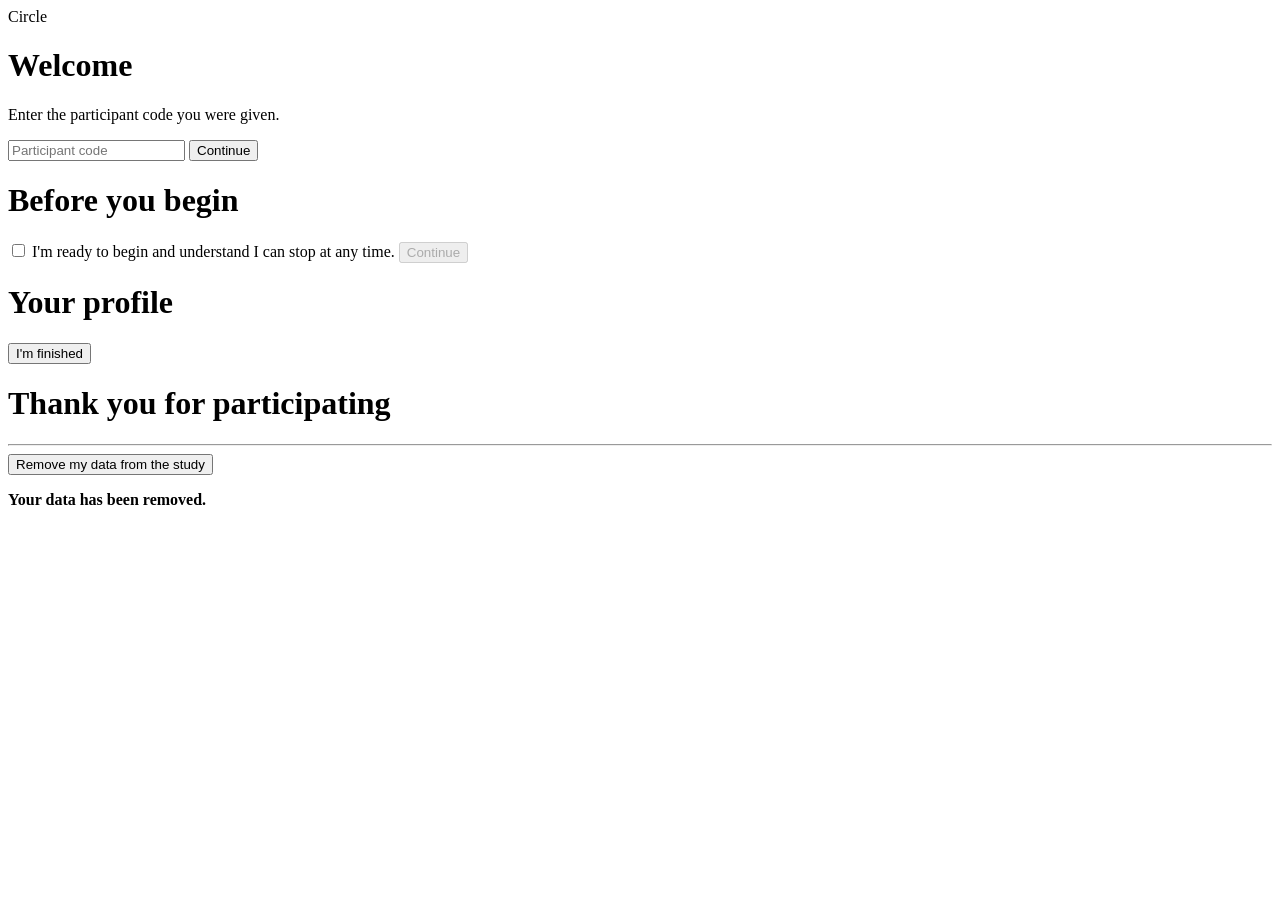
==== index.html @ 5a0bdffd "Add files via upload" ====
<!doctype html>
<html lang="en">
<head>
<meta charset="utf-8">
<meta name="viewport" content="width=device-width, initial-scale=1">
<meta name="robots" content="noindex,nofollow">
<title>Circle</title>
<link rel="stylesheet" href="css/style.css">
</head>
<body>
<header class="topbar">
  <div class="logo" id="logo">Circle</div>
  <div class="me hidden" id="me-chip"></div>
</header>

<main id="screen-code" class="screen card">
  <h1>Welcome</h1>
  <p>Enter the participant code you were given.</p>
  <input id="code-input" type="text" maxlength="12" autocomplete="off" autocapitalize="characters" placeholder="Participant code">
  <button id="code-btn" class="primary">Continue</button>
  <p id="code-error" class="error hidden"></p>
</main>

<main id="screen-message" class="screen card hidden">
  <h1 id="message-title"></h1>
  <p id="message-body"></p>
</main>

<main id="screen-intro" class="screen card hidden">
  <h1>Before you begin</h1>
  <div id="intro-text" class="prewrap"></div>
  <label class="check"><input type="checkbox" id="intro-check"> I'm ready to begin and understand I can stop at any time.</label>
  <button id="intro-btn" class="primary" disabled>Continue</button>
</main>

<main id="screen-profile" class="screen card hidden">
  <h1>Your profile</h1>
  <div id="profile-text" class="prewrap"></div>
  <div id="profile-body"></div>
</main>

<main id="screen-feed" class="screen feed hidden">
  <div id="posts"></div>
  <div class="center"><button id="finish-btn" class="secondary">I'm finished</button></div>
</main>

<main id="screen-debrief" class="screen card hidden">
  <h1>Thank you for participating</h1>
  <div id="debrief-text" class="prewrap"></div>
  <hr>
  <div id="withdraw-text" class="prewrap"></div>
  <button id="withdraw-btn" class="secondary">Remove my data from the study</button>
  <p id="withdraw-done" class="hidden"><b>Your data has been removed.</b></p>
</main>

<div id="modal-root"></div>
<div id="toast" class="toast hidden"></div>

<script src="js/config.js"></script>
<script src="js/api.js"></script>
<script src="js/app.js"></script>
</body>
</html>
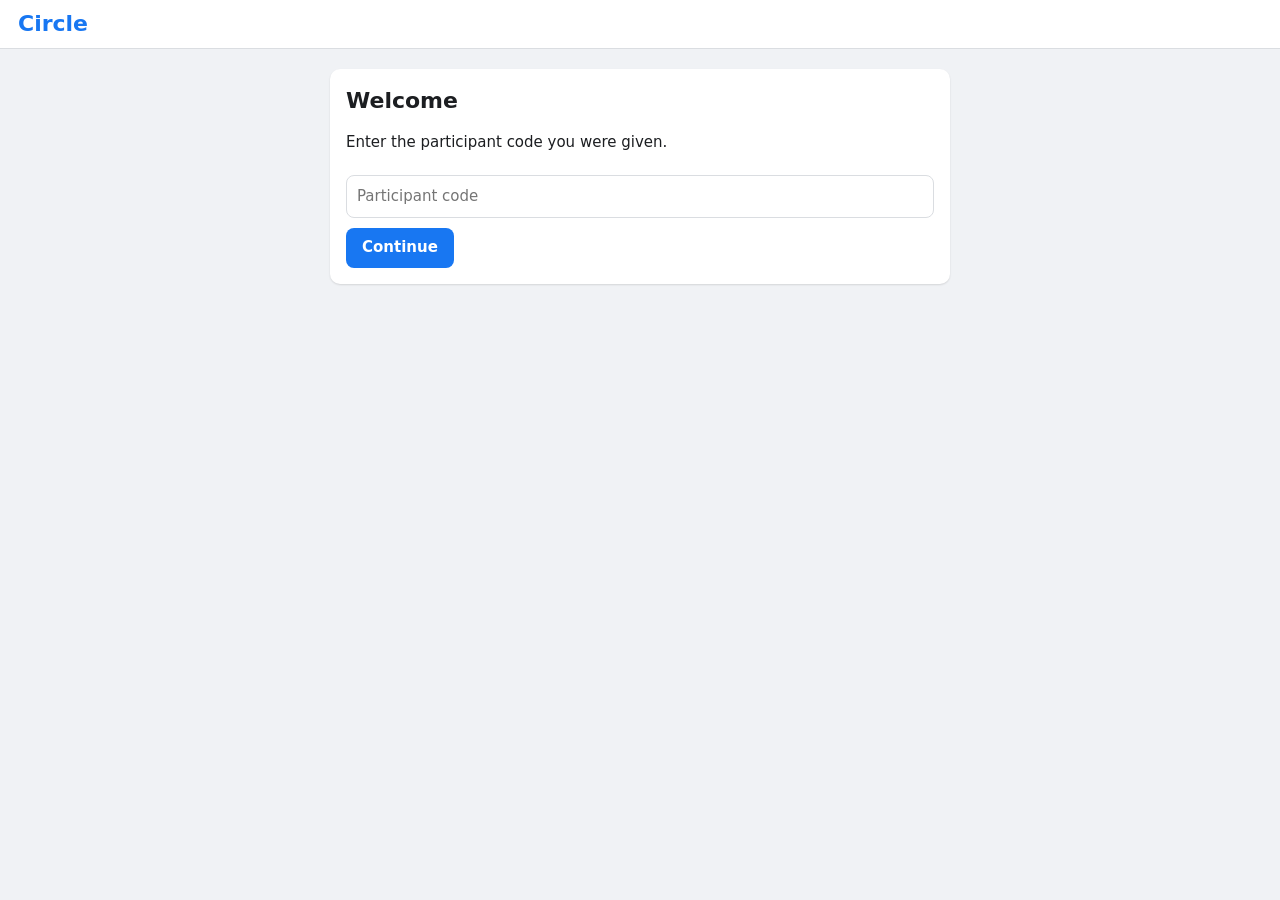
==== commit 64534846: "Add files via upload" ====
--- a/index.html
+++ b/index.html
@@ -5,7 +5,7 @@
 <meta name="viewport" content="width=device-width, initial-scale=1">
 <meta name="robots" content="noindex,nofollow">
 <title>Circle</title>
-<link rel="stylesheet" href="css/style.css">
+<link rel="stylesheet" href="style.css">
 </head>
 <body>
 <header class="topbar">
@@ -56,8 +56,8 @@
 <div id="modal-root"></div>
 <div id="toast" class="toast hidden"></div>
 
-<script src="js/config.js"></script>
-<script src="js/api.js"></script>
-<script src="js/app.js"></script>
+<script src="config.js"></script>
+<script src="api.js"></script>
+<script src="app.js"></script>
 </body>
 </html>
--- a/style.css
+++ b/style.css
@@ -0,0 +1,76 @@
+:root{
+  --bg:#f0f2f5; --card:#fff; --text:#1c1e21; --muted:#65676b;
+  --accent:#1877f2; --line:#dadde1; --radius:10px; --danger:#c0392b;
+}
+*{box-sizing:border-box}
+body{margin:0;background:var(--bg);color:var(--text);
+  font:15px/1.45 system-ui,-apple-system,"Segoe UI",Roboto,sans-serif}
+.hidden{display:none!important}
+.prewrap{white-space:pre-wrap}
+.error{color:var(--danger)}
+.center{text-align:center;margin:20px 0}
+hr{border:0;border-top:1px solid var(--line);margin:18px 0}
+.topbar{position:sticky;top:0;z-index:5;display:flex;justify-content:space-between;align-items:center;
+  background:var(--card);padding:8px 18px;border-bottom:1px solid var(--line)}
+.logo{font-weight:800;font-size:22px;color:var(--accent)}
+.me{display:flex;align-items:center;gap:8px;font-weight:600}
+main{max-width:620px;margin:20px auto;padding:0 12px}
+.card{background:var(--card);border-radius:var(--radius);padding:16px;margin-bottom:14px;
+  box-shadow:0 1px 2px rgba(0,0,0,.12)}
+main.card{margin:20px auto}
+h1{font-size:22px;margin-top:0}
+label{display:block;margin:12px 0;font-weight:600}
+label.check,label.radio{font-weight:400}
+input[type=text],textarea{width:100%;padding:10px;border:1px solid var(--line);border-radius:8px;font:inherit;margin-top:6px}
+button{font:inherit;border:0;border-radius:8px;padding:9px 16px;cursor:pointer}
+button.primary{background:var(--accent);color:#fff;font-weight:600;margin-top:10px}
+button.primary:disabled{opacity:.4;cursor:not-allowed}
+button.secondary{background:#e4e6eb;font-weight:600}
+button.danger{background:var(--danger);color:#fff;font-weight:600}
+.avatar{border-radius:50%;display:flex;align-items:center;justify-content:center;color:#fff;
+  font-weight:700;flex:none;overflow:hidden;background:#b0b3b8}
+.avatar img{width:100%;height:100%;object-fit:cover}
+.avatar svg{width:100%;height:100%}
+.avatar.s44{width:44px;height:44px;font-size:18px}
+.avatar.s32{width:32px;height:32px;font-size:13px}
+.avatar.s28{width:28px;height:28px;font-size:12px}
+.avatar.s96{width:96px;height:96px;font-size:40px}
+.profile-card{display:flex;gap:14px;align-items:center;margin:16px 0;padding:14px;border:1px solid var(--line);border-radius:10px}
+.profile-card .big{font-size:18px;font-weight:700}
+.post-head{display:flex;gap:10px;align-items:center;margin-bottom:8px;position:relative}
+.post-meta{flex:1}
+.post-name{font-weight:600}
+.post-time{color:var(--muted);font-size:13px}
+.post-body{margin:6px 0 10px;white-space:pre-wrap;word-wrap:break-word}
+.post-img{width:100%;border-radius:8px;margin-bottom:10px;display:block}
+.stats{display:flex;justify-content:space-between;color:var(--muted);font-size:14px;
+  padding-bottom:8px;border-bottom:1px solid var(--line);min-height:24px}
+.actions{display:flex;gap:6px;padding-top:6px}
+.actions button{flex:1;background:none;color:var(--muted);font-weight:600}
+.actions button:hover{background:#f0f2f5}
+.actions button.on{color:var(--accent)}
+.comments{margin-top:8px}
+.comment{display:flex;gap:8px;margin:10px 0;align-items:flex-start;position:relative}
+.bubble-wrap{flex:1}
+.bubble{background:#f0f2f5;border-radius:16px;padding:7px 12px;display:inline-block;max-width:100%}
+.bubble b{display:block;font-size:13px}
+.bubble span{white-space:pre-wrap;word-wrap:break-word}
+.comment-tools{display:flex;gap:12px;font-size:13px;color:var(--muted);margin:2px 0 0 12px;align-items:center}
+.comment-tools button{background:none;padding:0;color:var(--muted);font-weight:600;font-size:13px}
+.comment-tools button.on{color:var(--accent)}
+.comment-form{display:flex;gap:8px;margin-top:8px}
+.comment-form input{flex:1;padding:8px 12px;border:1px solid var(--line);border-radius:20px;font:inherit}
+.dots{background:none;color:var(--muted);font-weight:700;padding:4px 8px;font-size:18px;line-height:1}
+.dots:hover{background:#f0f2f5}
+.menu{position:absolute;right:0;top:100%;background:#fff;border:1px solid var(--line);border-radius:8px;
+  box-shadow:0 4px 14px rgba(0,0,0,.18);z-index:8;min-width:150px;overflow:hidden}
+.menu button{display:block;width:100%;text-align:left;background:none;border-radius:0;padding:10px 14px}
+.menu button:hover{background:#f0f2f5}
+.modal-bg{position:fixed;inset:0;background:rgba(0,0,0,.45);display:flex;align-items:center;justify-content:center;z-index:50;padding:12px}
+.modal{background:#fff;border-radius:12px;padding:18px;max-width:440px;width:100%;max-height:90vh;overflow:auto}
+.modal h2{margin-top:0;font-size:18px}
+.modal-actions{display:flex;gap:8px;justify-content:flex-end;margin-top:14px}
+.toast{position:fixed;bottom:22px;left:50%;transform:translateX(-50%);background:#333;color:#fff;
+  padding:10px 18px;border-radius:20px;z-index:60;font-size:14px}
+.fade-in{animation:fade .35s ease}
+@keyframes fade{from{opacity:0;transform:translateY(-4px)}to{opacity:1;transform:none}}
